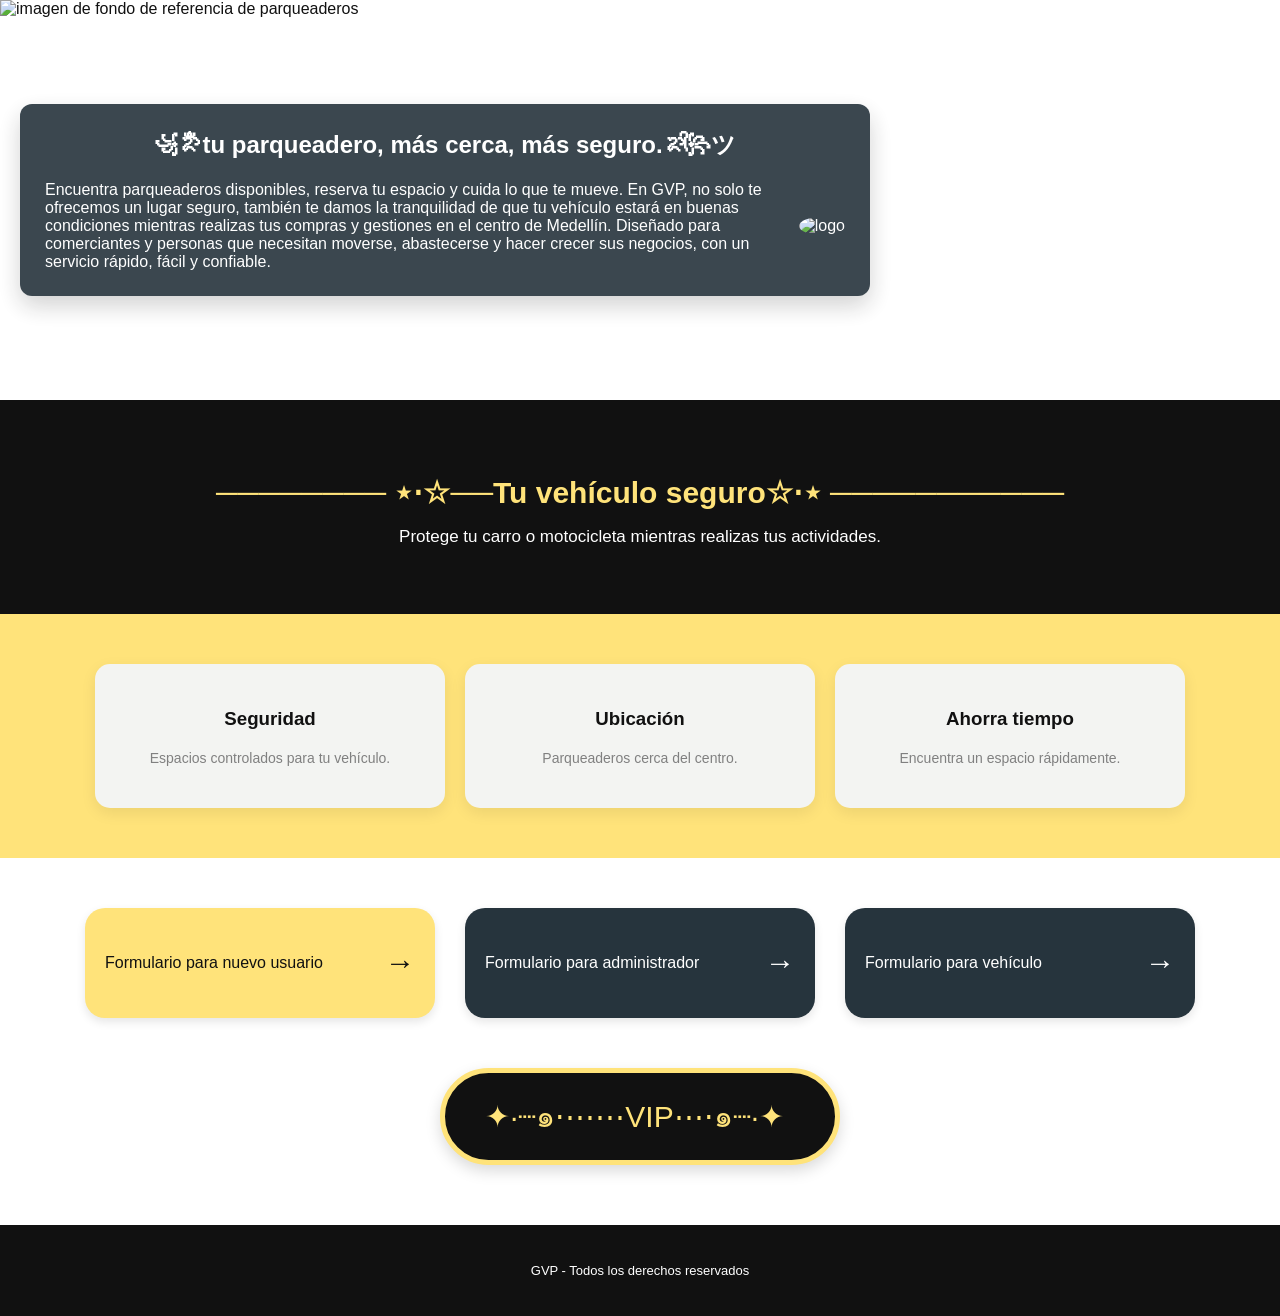
==== index.html @ 05fd7eeb "interaccion" ====
<!DOCTYPE html>
<html lang="es">
<head>
    <meta charset="UTF-8">
    <meta name="viewport" content="width=device-width, initial-scale=1.0">
    <title>GVP - Gestión de Parqueaderos</title>
    <link rel="stylesheet" href="styleindex.css">
</head>
<body>

    <div id="sec-inicio" class="seccion activa">
        <section class="start">
            <div class="img">
                <img src="https://www.wradio.com.co/resizer/v2/CNVLIH5MPJAM3N7CFHFYZTGUUI.jpg?auth=d95d120b35548dc34d3f611c74f3fc12e2ca1d27d1e5176e0ff1c8c18f0f0a02" alt="imagen de fondo de referencia de parqueaderos" height="300" width="600">
            </div>

            <div class="text">
                <h2>꧁ᬊᬁtu parqueadero, más cerca, más seguro.ᬊ᭄꧂ツ</h2>

                <div class="cuerpo-text">
                    <p class="descripcion">
                        Encuentra parqueaderos disponibles, reserva tu espacio y cuida lo que te mueve. En GVP, no solo te ofrecemos un lugar seguro, también te damos la tranquilidad de que tu vehículo estará en buenas condiciones mientras realizas tus compras y gestiones en el centro de Medellín. Diseñado para comerciantes y personas que necesitan moverse, abastecerse y hacer crecer sus negocios, con un servicio rápido, fácil y confiable.
                    </p>
         
                    <div class="logo"> 
                        <img src="https://i.ibb.co/3YFSfc15/Whats-App-Image-2026-10-19-at-2-24-34-PM.jpg" alt="logo" width="100" height="100">
                    </div> 
                </div>
            </div>
        </section>

        <div class="seguridad">
            <h2>──────── ⋆⋅☆──Tu vehículo seguro☆⋅⋆ ───────────</h2>
            <p>
                Protege tu carro o motocicleta mientras realizas tus actividades.
            </p>
        </div>

        <div class="beneficios">
            <div class="beneficio">
                <h3>Seguridad</h3>
                <p>Espacios controlados para tu vehículo.</p>
            </div>

            <div class="beneficio">
                <h3>Ubicación</h3>
                <p>Parqueaderos cerca del centro.</p>
            </div>

            <div class="beneficio">
                <h3>Ahorra tiempo</h3>
                <p>Encuentra un espacio rápidamente.</p>
            </div>
        </div>

        <div class="formularios">
            <button class="boton usuario" onclick="mostrar('sec-usuario')">
                Formulario para nuevo usuario
                <span class="flecha">→</span>
            </button>

            <button class="boton administrador" onclick="mostrar('sec-parqueadero')">
                Formulario para administrador
                <span class="flecha">→</span>
            </button>

            <button class="boton vehiculo" onclick="mostrar('sec-vehiculo')">
                Formulario para vehículo
                <span class="flecha">→</span>
            </button>
        </div>

        <div class="vip">
            <button class="boton-vip" onclick="mostrar('sec-vehiculo')">✦·┈๑⋅⋯⋯VIP⋯⋅๑┈·✦</button>
        </div>

        <footer>
            <p>GVP - Todos los derechos reservados</p>
        </footer>
    </div>

    <div id="sec-usuario" class="seccion">
        <header class="menu-navegacion">
            <input type="checkbox" id="menu-toggle-1" class="menu-toggle">
            <label for="menu-toggle-1" class="menu-icon">☰ Menú</label>
            
            <nav class="menu-links">
                <a onclick="mostrar('sec-inicio')">Inicio</a>
                <a onclick="mostrar('sec-usuario')">Registro Usuario</a>
                <a onclick="mostrar('sec-parqueadero')">Registro Parqueadero</a>
                <a onclick="mostrar('sec-vehiculo')">Registro Vehículo</a>
            </nav>
        </header>

        <div class="caja-formulario">
            <h1>Registro de Usuario</h1>
            <p>Ingresa la información del usuario</p>

            <form onsubmit="event.preventDefault();">
                <label for="nombre">Nombre Completo</label>
                <input type="text" id="nombre" placeholder="Ej: Neil Torres" required>

                <label for="nacimiento">Fecha de Nacimiento</label>
                <input type="date" id="nacimiento" required>

                <label for="cedula-user">Cédula de Ciudadanía</label>
                <input type="text" id="cedula-user" placeholder="Ej: 1.045.532.146" required>

                <label for="direccion">Dirección</label>
                <input type="text" id="direccion" placeholder="Ej: calle 37 #42-32" required>

                <label for="correo">Correo Electrónico</label>
                <input type="email" id="correo" placeholder="Ej: usuario@correo.com" required>

                <label for="ciudad">Ciudad</label>
                <input type="text" id="ciudad" placeholder="Ej: Medellín" required>

                <label for="telefono">Teléfono Principal</label>
                <input type="tel" id="telefono" placeholder="Ej: 324 327 1387" required>

                <label for="genero">Género</label>
                <select id="genero" required>
                    <option value="">Selecciona una opción</option>
                    <option>Masculino</option>
                    <option>Femenino</option>
                    <option>Otro</option>
                    <option>Prefiero no decirlo</option>
                </select>

                <label for="telefono-alterno">Teléfono Alterno</label>
                <input type="tel" id="telefono-alterno" placeholder="Ej: 300 000 0000">

                <label for="tipo">Tipo de Usuario</label>
                <select id="tipo" required>
                    <option value="">Selecciona una opción</option>
                    <option>Cliente</option>
                    <option>Dueño de Parqueadero</option>
                </select>

                <button type="submit" class="boton-guardar">Guardar Información</button>
            </form>

            <a onclick="mostrar('sec-inicio')" class="boton-salida">Regresar a la Página Principal</a>
        </div>
    </div>


    <!-- ==================== REGISTRO DE PARQUEADERO ==================== -->
    <div id="sec-parqueadero" class="seccion">
        <header class="menu-navegacion">
            <input type="checkbox" id="menu-toggle-2" class="menu-toggle">
            <label for="menu-toggle-2" class="menu-icon">☰ Menú</label>
            
            <nav class="menu-links">
                <a onclick="mostrar('sec-inicio')">Inicio</a>
                <a onclick="mostrar('sec-usuario')">Registro Usuario</a>
                <a onclick="mostrar('sec-parqueadero')">Registro Parqueadero</a>
                <a onclick="mostrar('sec-vehiculo')">Registro Vehículo</a>
            </nav>
        </header>

        <div class="caja-formulario">
            <h1>Registro de Parqueadero</h1>
            <p>Ingresa la información del propietario y del parqueadero</p>

            <form onsubmit="event.preventDefault();">
                <label for="propietario">Nombre del Propietario</label>
                <input type="text" id="propietario" placeholder="Ej: Juan Pérez García" required>

                <label for="cedula-prop">Cédula</label>
                <input type="text" id="cedula-prop" placeholder="Ej: 1.234.567.890" required>

                <label for="telefono-prop">Número de teléfono</label>
                <input type="tel" id="telefono-prop" placeholder="Ej: 300 123 4567" required>

                <label for="nombre-parqueadero">Nombre del Parqueadero</label>
                <input type="text" id="nombre-parqueadero" placeholder="Ej: Parqueadero Centro" required>

                <label for="direccion-parq">Dirección del parqueadero</label>
                <input type="text" id="direccion-parq" placeholder="Ej: Calle 50 # 45-20" required>

                <label for="tel-parq">Número de teléfono del parqueadero</label>
                <input type="text" id="tel-parq" placeholder="Ej: 001" required>

                <label for="nit">NIT del parqueadero</label>
                <input type="text" id="nit" placeholder="Ej: 900.123.456-7" required>

                <button type="submit" class="boton-guardar">Guardar información</button>
            </form>

            <a onclick="mostrar('sec-inicio')" class="boton-salida">Regresar a la Página Principal</a>
        </div>
    </div>


    <!-- ==================== REGISTRO DE VEHÍCULO ==================== -->
    <div id="sec-vehiculo" class="seccion">
        <header class="menu-navegacion">
            <input type="checkbox" id="menu-toggle-3" class="menu-toggle">
            <label for="menu-toggle-3" class="menu-icon">☰ Menú</label>
            
            <nav class="menu-links">
                <a onclick="mostrar('sec-inicio')">Inicio</a>
                <a onclick="mostrar('sec-usuario')">Registro Usuario</a>
                <a onclick="mostrar('sec-parqueadero')">Registro Parqueadero</a>
                <a onclick="mostrar('sec-vehiculo')">Registro Vehículo</a>
            </nav>
        </header>

        <div class="caja-formulario">
            <h1>Registro de Vehículo</h1>
            <p>Ingresa la información del vehículo</p>

            <form onsubmit="event.preventDefault();">
                <label for="marca">Marca del vehículo</label>
                <select id="marca" required>
                    <option value="">Selecciona una marca</option>
                    <option>Toyota</option>
                    <option>Chevrolet</option>
                    <option>Mazda</option>
                    <option>Renault</option>
                    <option>Kia</option>
                    <option>Nissan</option>
                    <option>Yamaha (Moto)</option>
                    <option>Honda (Moto)</option>
                    <option>Suzuki (Moto)</option>
                    <option>Otra</option>
                </select>

                <label for="modelo">Modelo / Línea</label>
                <select id="modelo" required>
                    <option value="">Selecciona un modelo</option>
                    <option>Automóvil / Sedán</option>
                    <option>Camioneta / SUV</option>
                    <option>Campero</option>
                    <option>Motocicleta (Scooter / Automática)</option>
                    <option>Motocicleta (Deportiva / Mecánica)</option>
                </select>

                <label for="anio">Año del vehículo</label>
                <select id="anio" required>
                    <option value="">Selecciona el año</option>
                    <option>2026</option>
                    <option>2025</option>
                    <option>2024</option>
                    <option>2023</option>
                    <option>2022</option>
                    <option>2021</option>
                    <option>2020 o anterior</option>
                </select>

                <label for="color">Color del Vehículo</label>
                <select id="color" required>
                    <option value="">Selecciona un color</option>
                    <option>Negro</option>
                    <option>Blanco</option>
                    <option>Gris / Plata</option>
                    <option>Rojo</option>
                    <option>Azul</option>
                    <option>Otro</option>
                </select>

                <label for="placa">Placa del vehículo</label>
                <input type="text" id="placa" placeholder="Ej: ABC 123" required>

                <button type="submit" class="boton-guardar">Guardar información</button>
            </form>

            <a onclick="mostrar('sec-inicio')" class="boton-salida">Regresar a la Página Principal</a>
        </div>
    </div>

    <!-- Script de control de navegación entre vistas -->
    <script>
        function mostrar(idSeccion) {
            var secciones = document.querySelectorAll('.seccion');
            secciones.forEach(function(sec) {
                sec.classList.remove('activa');
            });
            document.getElementById(idSeccion).classList.add('activa');
            window.scrollTo(0, 0);
        }
    </script>
</body>
</html>
---- styleindex.css ----
:root {
    --negro: #111111;
    --blanco: #FFFFFF;
    --amarillo: #FFE37A;
    --gris-azulado: #26343D;
}

body {
    margin: 0;
    background-color: var(--blanco);
    color: var(--negro);    
    font-family: "Poppins", sans-serif;
}

/* Control para ocultar/mostrar vistas conectadas */
.seccion {
    display: none;
}

.seccion.activa {
    display: block;
    animation: fadeIn 0.4s ease-in-out;
}

@keyframes fadeIn {
    from {
        opacity: 0;
        transform: translateY(8px);
    }
    to {
        opacity: 1;
        transform: translateY(0);
    }
}

/* ================= ESTILOS DE INDEX ================= */
.start {    
    position: relative;
    width: 100%;
    height: 400px;
    overflow: hidden;
}

.img {
    width: 100%;
    height: 400px;
    -webkit-mask-image: linear-gradient(to bottom, rgba(0,0,0,1) 10%, rgba(0,0,0,0) 100%);
    mask-image: linear-gradient(to bottom, rgba(0,0,0,1) 20%, rgba(0,0,0,0) 100%);
}

.img img {
    background-position: center;   
    width: 100%;                 
    height: 100vh;
    object-fit: cover;
    transition: transform 0.6s ease;
}

.start:hover .img img {
    transform: scale(1.03);
}

.text {    
    position: absolute;
    top: 50%;
    left: 20px;
    transform: translateY(-50%);
    z-index: 2;
    display: flex;
    flex-direction: column;
    color: #FFFFFF;
    background-color: var(--gris-azulado);
    opacity: 0.9;
    width: 850px;
    padding: 25px;
    box-sizing: border-box;
    border-radius: 12px;
    box-shadow: 0 10px 25px rgba(0, 0, 0, 0.2);
    transition: transform 0.3s ease, box-shadow 0.3s ease;
}

.text:hover {
    transform: translateY(-52%);
    box-shadow: 0 15px 30px rgba(0, 0, 0, 0.3);
}

.text > h2 {
    text-align: center;
    margin-top: 0;
    margin-bottom: 20px;
    font-size: 24px;
}

.cuerpo-text {
    display: flex;
    flex-direction: row;
    align-items: center;
    gap: 20px;
}

.descripcion {
    width: 100%;
    margin: 0;
}

.logo {
    margin: 0;
    flex-shrink: 0;
    transition: transform 0.3s ease;
}

.logo img {
    border-radius: 50%;
    transition: transform 0.4s ease;
}

.logo:hover img {
    transform: rotate(6deg) scale(1.08);
}

.seguridad {
    background-color: var(--negro);
    color: var(--blanco);
    padding: 50px 30px;
    text-align: center;
}

.seguridad h2 {
    font-family: "Montserrat", sans-serif;
    font-size: 30px;
    color: var(--amarillo);
    margin-bottom: 10px;
    transition: letter-spacing 0.3s ease;
}



.seguridad p {
    font-size: 17px;
}

.beneficios {
    display: flex;
    justify-content: center;
    gap: 20px;
    padding: 50px 30px;
    background-color: var(--amarillo);
}

.beneficio {
    width: 300px;
    padding: 25px;
    text-align: center;
    background-color: #F3F4F2;
    border-radius: 15px;
    box-shadow: 0 5px 15px rgba(0, 0, 0, 0.08);
    transition: transform 0.3s ease, box-shadow 0.3s ease;
}

.beneficio:hover {
    transform: translateY(-8px);
    box-shadow: 0 12px 20px rgba(0, 0, 0, 0.15);
}

.beneficio p {
    color: grey;
    font-size: 14px;
    line-height: 1.5;
}

.formularios {
    display: flex;
    justify-content: center;
    gap: 30px;
    padding: 50px 30px;
    flex-wrap: wrap;
}

.boton {
    width: 350px;
    min-height: 110px;
    border: none;
    border-radius: 20px;
    padding: 20px;
    display: flex;
    align-items: center;
    gap: 20px;
    font-family: "Poppins", sans-serif;
    font-size: 16px;
    text-align: left;
    cursor: pointer;
    transition: all 0.3s cubic-bezier(0.25, 0.8, 0.25, 1);
    box-shadow: 0 4px 10px rgba(0, 0, 0, 0.1);
}

.usuario {
    background-color: var(--amarillo);
    color: var(--negro);
}

.administrador {
    background-color: var(--gris-azulado);
    color: var(--blanco);
}

.vehiculo {
    background-color: var(--gris-azulado);
    color: var(--blanco);
}

.flecha {
    margin-left: auto;
    font-size: 30px;
    transition: transform 0.3s ease;
}

.boton:hover {
    transform: translateY(-5px);
    box-shadow: 0 8px 20px rgba(0, 0, 0, 0.2);
}

.boton:hover .flecha {
    transform: translateX(8px);
}

.boton:active {
    transform: translateY(-2px);
}

.vip {
    display: flex;
    justify-content: center;
    padding: 0 30px 60px;
}

.boton-vip {
    width: 400px;
    padding: 20px 40px;
    border-radius: 50px;
    border: 5px solid var(--amarillo);
    background-color: var(--negro);
    color: var(--amarillo);
    display: flex;
    justify-content: space-between;
    align-items: center;
    font-family: "Montserrat", sans-serif;
    font-size: 30px;
    cursor: pointer;
    transition: all 0.3s ease;
    box-shadow: 0 6px 15px rgba(0, 0, 0, 0.15);
}

.boton-vip:hover {
    background-color: var(--amarillo);
    color: var(--negro);
    transform: scale(1.04);
    box-shadow: 0 0 20px rgba(255, 227, 122, 0.6);
}

.boton-vip:active {
    transform: scale(0.98);
}

footer {
    text-align: center;
    padding: 25px;
    background-color: var(--negro);
    color: var(--blanco);
    font-size: 13px;
}

/* ================= MENÚ NAVEGACIÓN DE FORMULARIOS ================= */
.menu-navegacion {
    background-color: var(--negro);
    color: var(--blanco);
    padding: 15px 20px;
    position: relative;
}

.menu-toggle {
    display: none;
}

.menu-icon {
    cursor: pointer;
    font-size: 18px;
    font-weight: bold;
    color: var(--amarillo);
    transition: color 0.3s ease;
}

.menu-icon:hover {
    color: #ffffff;
}

.menu-links {
    display: none;
    flex-direction: column;
    gap: 10px;
    margin-top: 10px;
}

.menu-toggle:checked ~ .menu-links {
    display: flex;
    animation: fadeIn 0.3s ease;
}

.menu-links a {
    color: var(--blanco);
    text-decoration: none;
    font-size: 16px;
    cursor: pointer;
    transition: color 0.2s ease, transform 0.2s ease;
}

.menu-links a:hover {
    color: var(--amarillo);
    transform: translateX(5px);
}

/* ================= ESTILOS GENERALES DE FORMULARIOS ================= */
.caja-formulario {
    max-width: 500px;
    margin: 30px auto;
    padding: 30px;
    background-color: #f9f9f9;
    border-radius: 15px;
    box-shadow: 0 4px 10px rgba(0,0,0,0.1);
    transition: box-shadow 0.3s ease, transform 0.3s ease;
}

.caja-formulario:hover {
    box-shadow: 0 8px 25px rgba(0, 0, 0, 0.12);
}

.caja-formulario h1 {
    margin-top: 0;
    color: var(--gris-azulado);
}

.caja-formulario label {
    display: block;
    margin-top: 15px;
    font-weight: bold;
    margin-bottom: 5px;
}

.caja-formulario input, 
.caja-formulario select {
    width: 100%;
    padding: 10px;
    border: 1px solid #ccc;
    border-radius: 8px;
    box-sizing: border-box;
    transition: border-color 0.3s ease, box-shadow 0.3s ease, transform 0.2s ease;
}

.caja-formulario input:focus, 
.caja-formulario select:focus {
    outline: none;
    border-color: var(--gris-azulado);
    box-shadow: 0 0 8px rgba(38, 52, 61, 0.25);
    transform: translateY(-1px);
}

.boton-guardar {
    width: 100%;
    background-color: var(--amarillo);
    color: var(--negro);
    border: none;
    padding: 12px;
    border-radius: 8px;
    font-weight: bold;
    margin-top: 20px;
    cursor: pointer;
    font-size: 16px;
    transition: all 0.3s ease;
    box-shadow: 0 2px 6px rgba(0,0,0,0.1);
}

.boton-guardar:hover {
    background-color: #ebd068;
    transform: translateY(-2px);
    box-shadow: 0 4px 12px rgba(0,0,0,0.15);
}


.boton-salida {
    display: block;
    text-align: center;
    margin-top: 15px;
    color: var(--gris-azulado);
    text-decoration: none;
    font-weight: bold;
    cursor: pointer;
    transition: color 0.2s ease, transform 0.2s ease;
}

.boton-salida:hover {
    text-decoration: underline;
    color: var(--negro);
    transform: translateY(-1px);
}
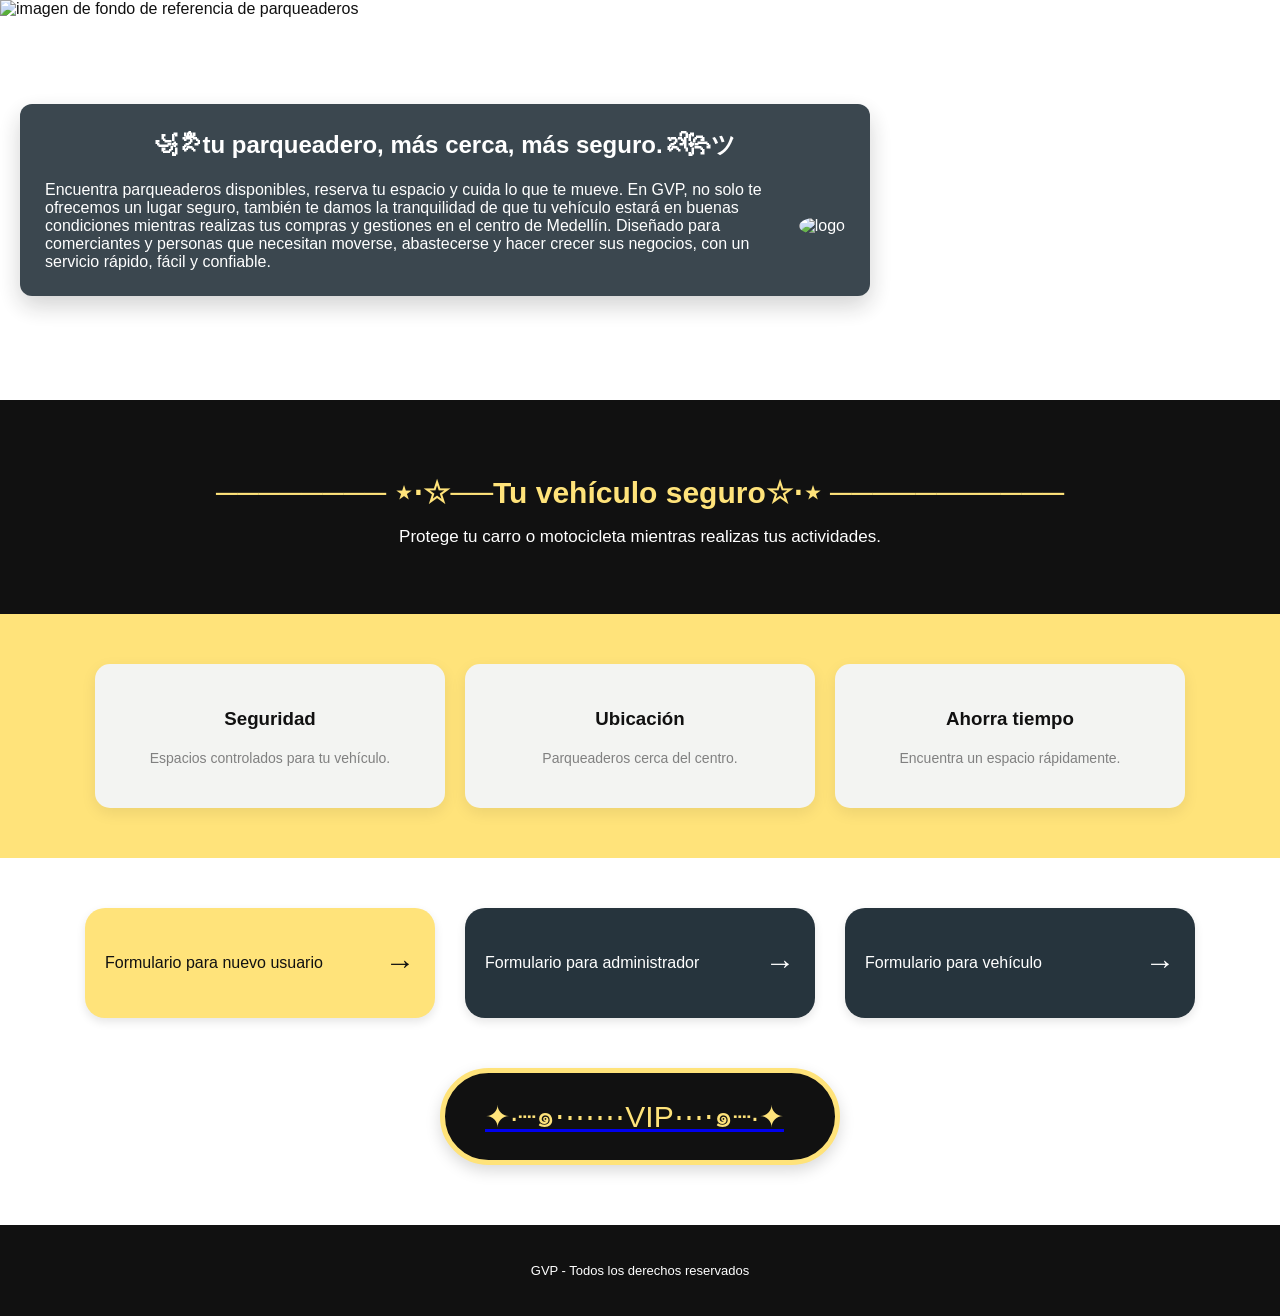
==== commit e7d7c4e2: "cambios de css y media queries" ====
--- a/index.html
+++ b/index.html
@@ -71,8 +71,10 @@
         </div>
 
         <div class="vip">
-            <button class="boton-vip" onclick="mostrar('sec-vehiculo')">✦·┈๑⋅⋯⋯VIP⋯⋅๑┈·✦</button>
-        </div>
+            <a href="planes.html">
+              <button class="boton-vip">✦·┈๑⋅⋯⋯VIP⋯⋅๑┈·✦</button>
+            </a>
+       </div>
 
         <footer>
             <p>GVP - Todos los derechos reservados</p>
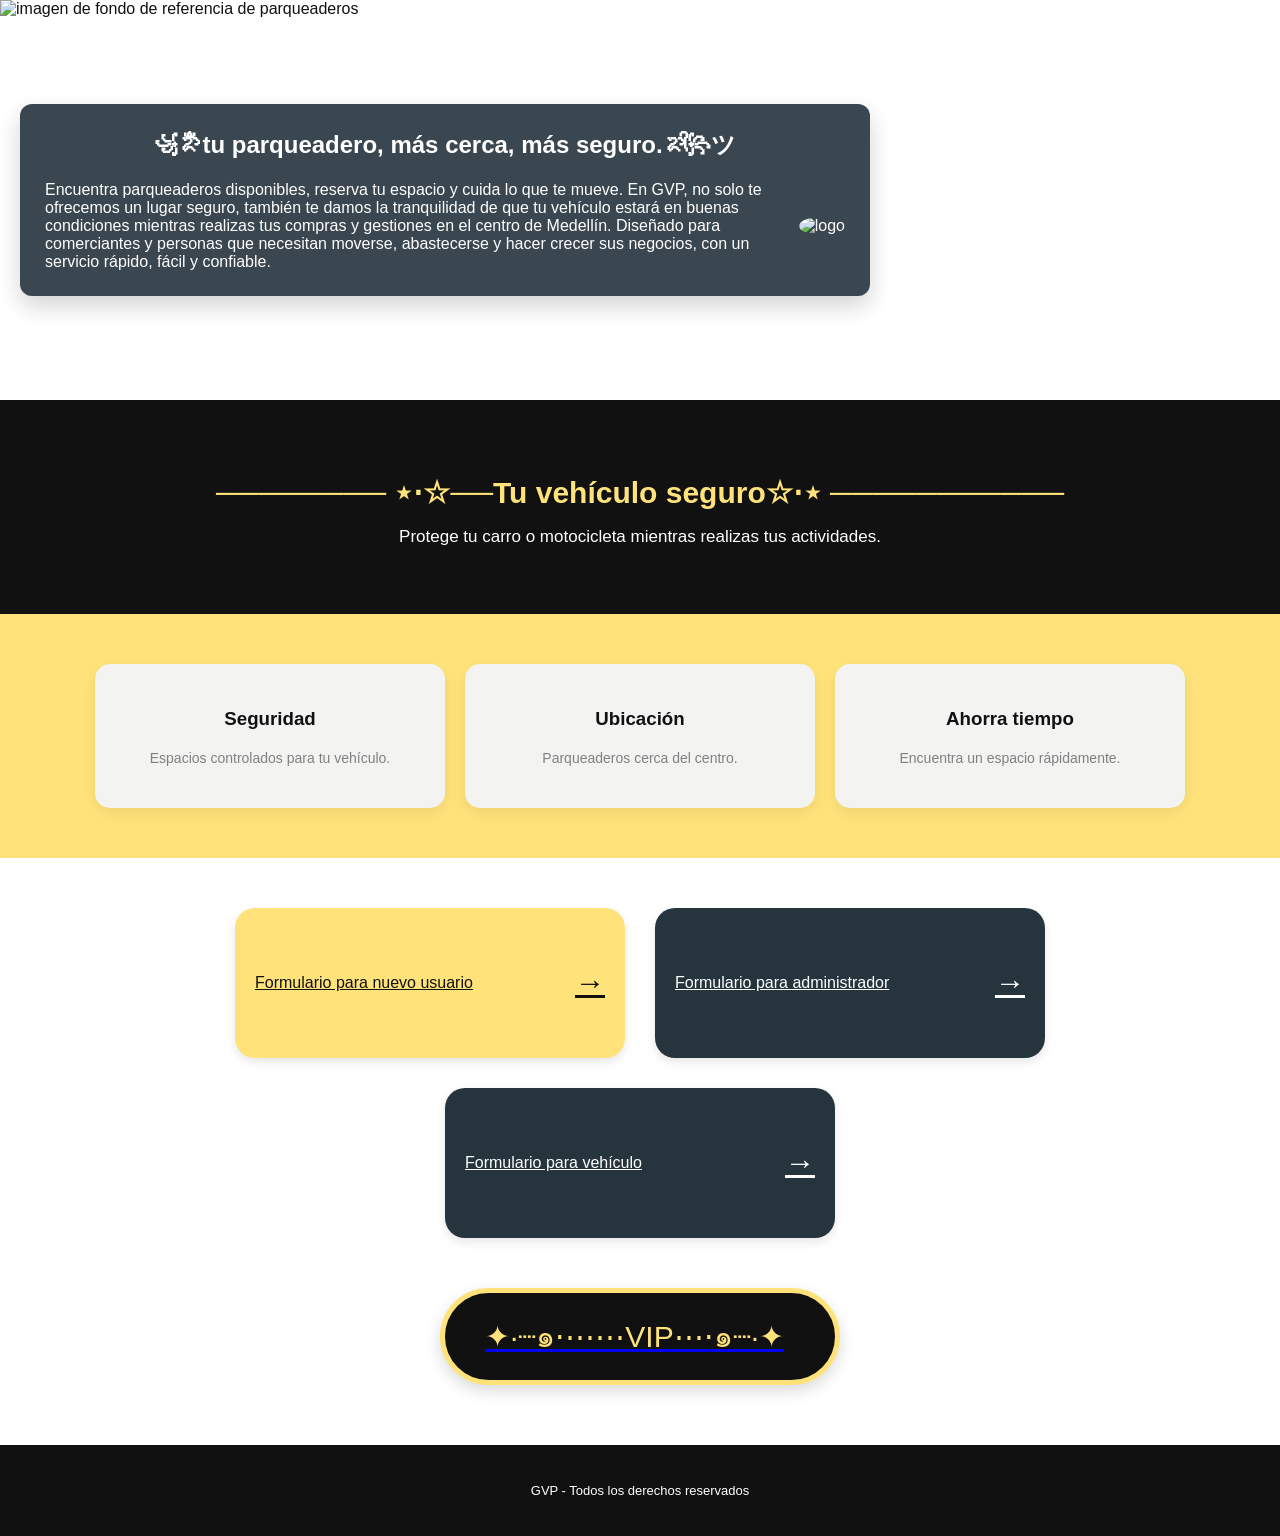
==== commit bc561464: "arreglar links de vip y forms" ====
--- a/index.html
+++ b/index.html
@@ -21,7 +21,7 @@
                     <p class="descripcion">
                         Encuentra parqueaderos disponibles, reserva tu espacio y cuida lo que te mueve. En GVP, no solo te ofrecemos un lugar seguro, también te damos la tranquilidad de que tu vehículo estará en buenas condiciones mientras realizas tus compras y gestiones en el centro de Medellín. Diseñado para comerciantes y personas que necesitan moverse, abastecerse y hacer crecer sus negocios, con un servicio rápido, fácil y confiable.
                     </p>
-         
+          
                     <div class="logo"> 
                         <img src="https://i.ibb.co/3YFSfc15/Whats-App-Image-2026-10-19-at-2-24-34-PM.jpg" alt="logo" width="100" height="100">
                     </div> 
@@ -54,20 +54,20 @@
         </div>
 
         <div class="formularios">
-            <button class="boton usuario" onclick="mostrar('sec-usuario')">
+            <a href="registroUsuario.html" class="boton usuario">
                 Formulario para nuevo usuario
                 <span class="flecha">→</span>
-            </button>
+            </a>
 
-            <button class="boton administrador" onclick="mostrar('sec-parqueadero')">
+            <a href="parqueadero.html" class="boton administrador">
                 Formulario para administrador
                 <span class="flecha">→</span>
-            </button>
+            </a>
 
-            <button class="boton vehiculo" onclick="mostrar('sec-vehiculo')">
+            <a href="registroVehiculo.html" class="boton vehiculo">
                 Formulario para vehículo
                 <span class="flecha">→</span>
-            </button>
+            </a>
         </div>
 
         <div class="vip">
@@ -81,207 +81,5 @@
         </footer>
     </div>
 
-    <div id="sec-usuario" class="seccion">
-        <header class="menu-navegacion">
-            <input type="checkbox" id="menu-toggle-1" class="menu-toggle">
-            <label for="menu-toggle-1" class="menu-icon">☰ Menú</label>
-            
-            <nav class="menu-links">
-                <a onclick="mostrar('sec-inicio')">Inicio</a>
-                <a onclick="mostrar('sec-usuario')">Registro Usuario</a>
-                <a onclick="mostrar('sec-parqueadero')">Registro Parqueadero</a>
-                <a onclick="mostrar('sec-vehiculo')">Registro Vehículo</a>
-            </nav>
-        </header>
-
-        <div class="caja-formulario">
-            <h1>Registro de Usuario</h1>
-            <p>Ingresa la información del usuario</p>
-
-            <form onsubmit="event.preventDefault();">
-                <label for="nombre">Nombre Completo</label>
-                <input type="text" id="nombre" placeholder="Ej: Neil Torres" required>
-
-                <label for="nacimiento">Fecha de Nacimiento</label>
-                <input type="date" id="nacimiento" required>
-
-                <label for="cedula-user">Cédula de Ciudadanía</label>
-                <input type="text" id="cedula-user" placeholder="Ej: 1.045.532.146" required>
-
-                <label for="direccion">Dirección</label>
-                <input type="text" id="direccion" placeholder="Ej: calle 37 #42-32" required>
-
-                <label for="correo">Correo Electrónico</label>
-                <input type="email" id="correo" placeholder="Ej: usuario@correo.com" required>
-
-                <label for="ciudad">Ciudad</label>
-                <input type="text" id="ciudad" placeholder="Ej: Medellín" required>
-
-                <label for="telefono">Teléfono Principal</label>
-                <input type="tel" id="telefono" placeholder="Ej: 324 327 1387" required>
-
-                <label for="genero">Género</label>
-                <select id="genero" required>
-                    <option value="">Selecciona una opción</option>
-                    <option>Masculino</option>
-                    <option>Femenino</option>
-                    <option>Otro</option>
-                    <option>Prefiero no decirlo</option>
-                </select>
-
-                <label for="telefono-alterno">Teléfono Alterno</label>
-                <input type="tel" id="telefono-alterno" placeholder="Ej: 300 000 0000">
-
-                <label for="tipo">Tipo de Usuario</label>
-                <select id="tipo" required>
-                    <option value="">Selecciona una opción</option>
-                    <option>Cliente</option>
-                    <option>Dueño de Parqueadero</option>
-                </select>
-
-                <button type="submit" class="boton-guardar">Guardar Información</button>
-            </form>
-
-            <a onclick="mostrar('sec-inicio')" class="boton-salida">Regresar a la Página Principal</a>
-        </div>
-    </div>
-
-
-    <!-- ==================== REGISTRO DE PARQUEADERO ==================== -->
-    <div id="sec-parqueadero" class="seccion">
-        <header class="menu-navegacion">
-            <input type="checkbox" id="menu-toggle-2" class="menu-toggle">
-            <label for="menu-toggle-2" class="menu-icon">☰ Menú</label>
-            
-            <nav class="menu-links">
-                <a onclick="mostrar('sec-inicio')">Inicio</a>
-                <a onclick="mostrar('sec-usuario')">Registro Usuario</a>
-                <a onclick="mostrar('sec-parqueadero')">Registro Parqueadero</a>
-                <a onclick="mostrar('sec-vehiculo')">Registro Vehículo</a>
-            </nav>
-        </header>
-
-        <div class="caja-formulario">
-            <h1>Registro de Parqueadero</h1>
-            <p>Ingresa la información del propietario y del parqueadero</p>
-
-            <form onsubmit="event.preventDefault();">
-                <label for="propietario">Nombre del Propietario</label>
-                <input type="text" id="propietario" placeholder="Ej: Juan Pérez García" required>
-
-                <label for="cedula-prop">Cédula</label>
-                <input type="text" id="cedula-prop" placeholder="Ej: 1.234.567.890" required>
-
-                <label for="telefono-prop">Número de teléfono</label>
-                <input type="tel" id="telefono-prop" placeholder="Ej: 300 123 4567" required>
-
-                <label for="nombre-parqueadero">Nombre del Parqueadero</label>
-                <input type="text" id="nombre-parqueadero" placeholder="Ej: Parqueadero Centro" required>
-
-                <label for="direccion-parq">Dirección del parqueadero</label>
-                <input type="text" id="direccion-parq" placeholder="Ej: Calle 50 # 45-20" required>
-
-                <label for="tel-parq">Número de teléfono del parqueadero</label>
-                <input type="text" id="tel-parq" placeholder="Ej: 001" required>
-
-                <label for="nit">NIT del parqueadero</label>
-                <input type="text" id="nit" placeholder="Ej: 900.123.456-7" required>
-
-                <button type="submit" class="boton-guardar">Guardar información</button>
-            </form>
-
-            <a onclick="mostrar('sec-inicio')" class="boton-salida">Regresar a la Página Principal</a>
-        </div>
-    </div>
-
-
-    <!-- ==================== REGISTRO DE VEHÍCULO ==================== -->
-    <div id="sec-vehiculo" class="seccion">
-        <header class="menu-navegacion">
-            <input type="checkbox" id="menu-toggle-3" class="menu-toggle">
-            <label for="menu-toggle-3" class="menu-icon">☰ Menú</label>
-            
-            <nav class="menu-links">
-                <a onclick="mostrar('sec-inicio')">Inicio</a>
-                <a onclick="mostrar('sec-usuario')">Registro Usuario</a>
-                <a onclick="mostrar('sec-parqueadero')">Registro Parqueadero</a>
-                <a onclick="mostrar('sec-vehiculo')">Registro Vehículo</a>
-            </nav>
-        </header>
-
-        <div class="caja-formulario">
-            <h1>Registro de Vehículo</h1>
-            <p>Ingresa la información del vehículo</p>
-
-            <form onsubmit="event.preventDefault();">
-                <label for="marca">Marca del vehículo</label>
-                <select id="marca" required>
-                    <option value="">Selecciona una marca</option>
-                    <option>Toyota</option>
-                    <option>Chevrolet</option>
-                    <option>Mazda</option>
-                    <option>Renault</option>
-                    <option>Kia</option>
-                    <option>Nissan</option>
-                    <option>Yamaha (Moto)</option>
-                    <option>Honda (Moto)</option>
-                    <option>Suzuki (Moto)</option>
-                    <option>Otra</option>
-                </select>
-
-                <label for="modelo">Modelo / Línea</label>
-                <select id="modelo" required>
-                    <option value="">Selecciona un modelo</option>
-                    <option>Automóvil / Sedán</option>
-                    <option>Camioneta / SUV</option>
-                    <option>Campero</option>
-                    <option>Motocicleta (Scooter / Automática)</option>
-                    <option>Motocicleta (Deportiva / Mecánica)</option>
-                </select>
-
-                <label for="anio">Año del vehículo</label>
-                <select id="anio" required>
-                    <option value="">Selecciona el año</option>
-                    <option>2026</option>
-                    <option>2025</option>
-                    <option>2024</option>
-                    <option>2023</option>
-                    <option>2022</option>
-                    <option>2021</option>
-                    <option>2020 o anterior</option>
-                </select>
-
-                <label for="color">Color del Vehículo</label>
-                <select id="color" required>
-                    <option value="">Selecciona un color</option>
-                    <option>Negro</option>
-                    <option>Blanco</option>
-                    <option>Gris / Plata</option>
-                    <option>Rojo</option>
-                    <option>Azul</option>
-                    <option>Otro</option>
-                </select>
-
-                <label for="placa">Placa del vehículo</label>
-                <input type="text" id="placa" placeholder="Ej: ABC 123" required>
-
-                <button type="submit" class="boton-guardar">Guardar información</button>
-            </form>
-
-            <a onclick="mostrar('sec-inicio')" class="boton-salida">Regresar a la Página Principal</a>
-        </div>
-    </div>
-
-    <!-- Script de control de navegación entre vistas -->
-    <script>
-        function mostrar(idSeccion) {
-            var secciones = document.querySelectorAll('.seccion');
-            secciones.forEach(function(sec) {
-                sec.classList.remove('activa');
-            });
-            document.getElementById(idSeccion).classList.add('activa');
-            window.scrollTo(0, 0);
-        }
-    </script>
 </body>
 </html>
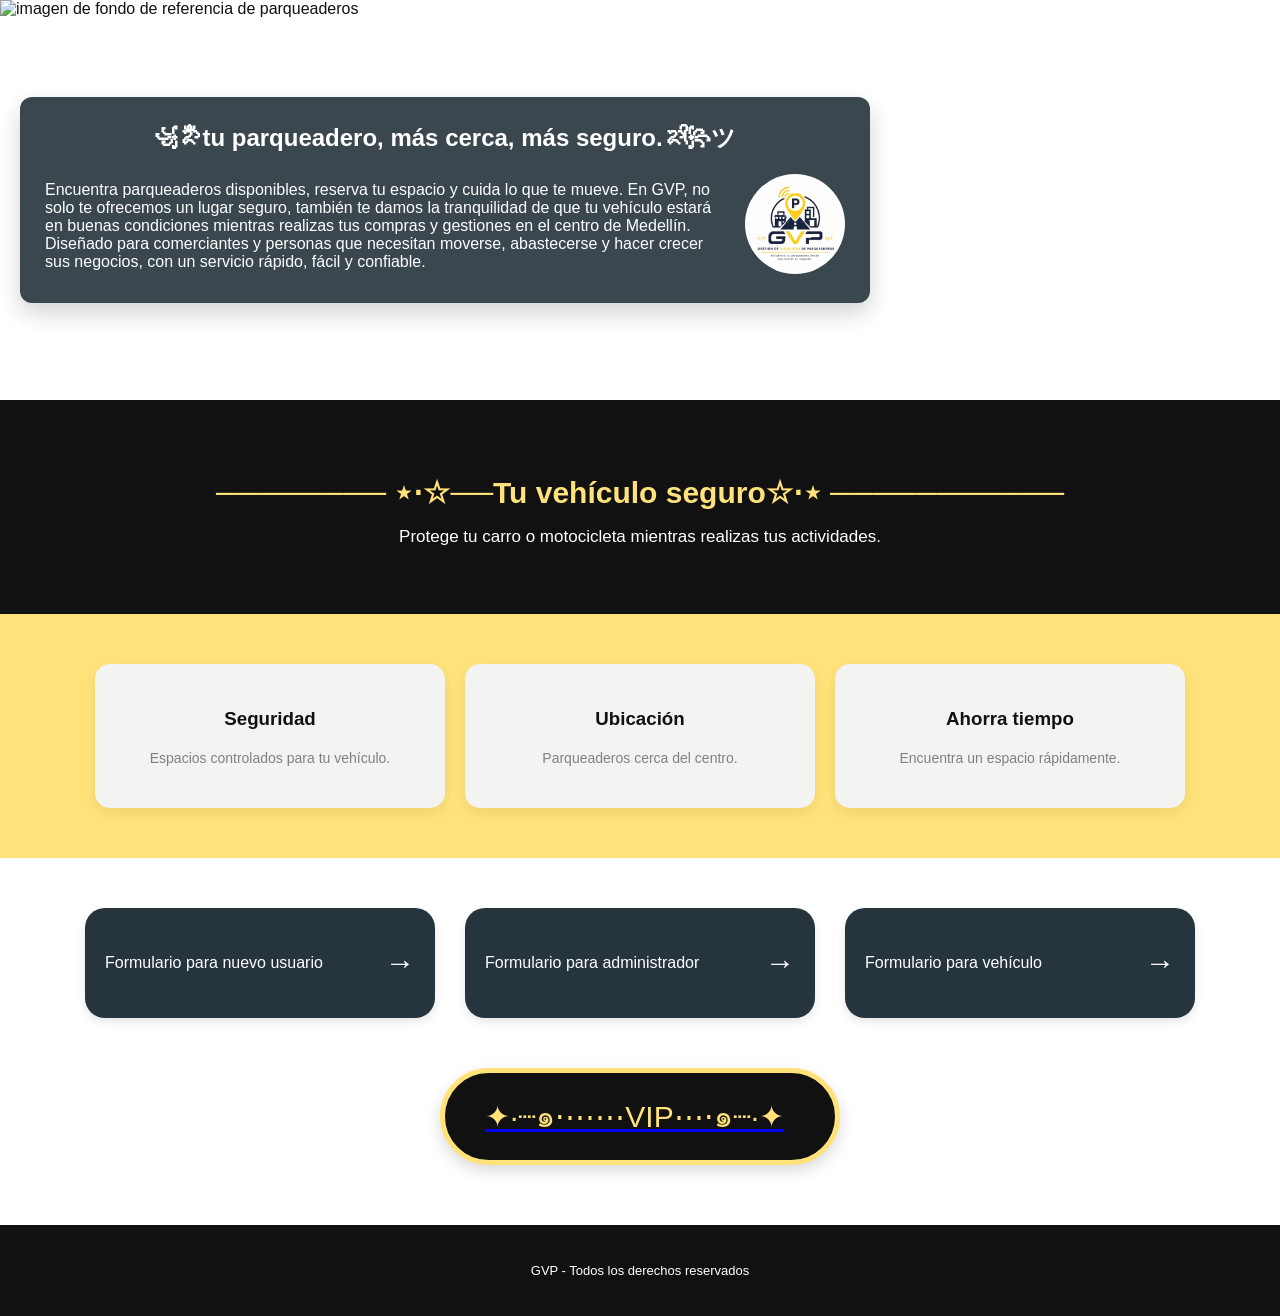
==== commit b5faf6a8: "Cambios finales" ====
--- a/index.html
+++ b/index.html
@@ -21,9 +21,9 @@
                     <p class="descripcion">
                         Encuentra parqueaderos disponibles, reserva tu espacio y cuida lo que te mueve. En GVP, no solo te ofrecemos un lugar seguro, también te damos la tranquilidad de que tu vehículo estará en buenas condiciones mientras realizas tus compras y gestiones en el centro de Medellín. Diseñado para comerciantes y personas que necesitan moverse, abastecerse y hacer crecer sus negocios, con un servicio rápido, fácil y confiable.
                     </p>
-          
+         
                     <div class="logo"> 
-                        <img src="https://i.ibb.co/3YFSfc15/Whats-App-Image-2026-10-19-at-2-24-34-PM.jpg" alt="logo" width="100" height="100">
+                        <img src="logos/logo.jpg" alt="logo" width="100" height="100">
                     </div> 
                 </div>
             </div>
@@ -54,20 +54,20 @@
         </div>
 
         <div class="formularios">
-            <a href="registroUsuario.html" class="boton usuario">
+            <button class="boton usuario" onclick="mostrar('sec-usuario')">
                 Formulario para nuevo usuario
                 <span class="flecha">→</span>
-            </a>
-
-            <a href="parqueadero.html" class="boton administrador">
+            </button>
+
+            <button class="boton administrador" onclick="mostrar('sec-parqueadero')">
                 Formulario para administrador
                 <span class="flecha">→</span>
-            </a>
-
-            <a href="registroVehiculo.html" class="boton vehiculo">
+            </button>
+
+            <button class="boton vehiculo" onclick="mostrar('sec-vehiculo')">
                 Formulario para vehículo
                 <span class="flecha">→</span>
-            </a>
+            </button>
         </div>
 
         <div class="vip">
@@ -81,5 +81,207 @@
         </footer>
     </div>
 
+    <div id="sec-usuario" class="seccion">
+        <header class="menu-navegacion">
+            <input type="checkbox" id="menu-toggle-1" class="menu-toggle">
+            <label for="menu-toggle-1" class="menu-icon">☰ Menú</label>
+            
+            <nav class="menu-links">
+                <a onclick="mostrar('sec-inicio')">Inicio</a>
+                <a onclick="mostrar('sec-usuario')">Registro Usuario</a>
+                <a onclick="mostrar('sec-parqueadero')">Registro Parqueadero</a>
+                <a onclick="mostrar('sec-vehiculo')">Registro Vehículo</a>
+            </nav>
+        </header>
+
+        <div class="caja-formulario">
+            <h1>Registro de Usuario</h1>
+            <p>Ingresa la información del usuario</p>
+
+            <form onsubmit="event.preventDefault();">
+                <label for="nombre">Nombre Completo</label>
+                <input type="text" id="nombre" placeholder="Ej: Neil Torres" required>
+
+                <label for="nacimiento">Fecha de Nacimiento</label>
+                <input type="date" id="nacimiento" required>
+
+                <label for="cedula-user">Cédula de Ciudadanía</label>
+                <input type="text" id="cedula-user" placeholder="Ej: 1.045.532.146" required>
+
+                <label for="direccion">Dirección</label>
+                <input type="text" id="direccion" placeholder="Ej: calle 37 #42-32" required>
+
+                <label for="correo">Correo Electrónico</label>
+                <input type="email" id="correo" placeholder="Ej: usuario@correo.com" required>
+
+                <label for="ciudad">Ciudad</label>
+                <input type="text" id="ciudad" placeholder="Ej: Medellín" required>
+
+                <label for="telefono">Teléfono Principal</label>
+                <input type="tel" id="telefono" placeholder="Ej: 324 327 1387" required>
+
+                <label for="genero">Género</label>
+                <select id="genero" required>
+                    <option value="">Selecciona una opción</option>
+                    <option>Masculino</option>
+                    <option>Femenino</option>
+                    <option>Otro</option>
+                    <option>Prefiero no decirlo</option>
+                </select>
+
+                <label for="telefono-alterno">Teléfono Alterno</label>
+                <input type="tel" id="telefono-alterno" placeholder="Ej: 300 000 0000">
+
+                <label for="tipo">Tipo de Usuario</label>
+                <select id="tipo" required>
+                    <option value="">Selecciona una opción</option>
+                    <option>Cliente</option>
+                    <option>Dueño de Parqueadero</option>
+                </select>
+
+                <button type="submit" class="boton-guardar">Guardar Información</button>
+            </form>
+
+            <a onclick="mostrar('sec-inicio')" class="boton-salida">Regresar a la Página Principal</a>
+        </div>
+    </div>
+
+
+    <!-- ==================== REGISTRO DE PARQUEADERO ==================== -->
+    <div id="sec-parqueadero" class="seccion">
+        <header class="menu-navegacion">
+            <input type="checkbox" id="menu-toggle-2" class="menu-toggle">
+            <label for="menu-toggle-2" class="menu-icon">☰ Menú</label>
+            
+            <nav class="menu-links">
+                <a onclick="mostrar('sec-inicio')">Inicio</a>
+                <a onclick="mostrar('sec-usuario')">Registro Usuario</a>
+                <a onclick="mostrar('sec-parqueadero')">Registro Parqueadero</a>
+                <a onclick="mostrar('sec-vehiculo')">Registro Vehículo</a>
+            </nav>
+        </header>
+
+        <div class="caja-formulario">
+            <h1>Registro de Parqueadero</h1>
+            <p>Ingresa la información del propietario y del parqueadero</p>
+
+            <form onsubmit="event.preventDefault();">
+                <label for="propietario">Nombre del Propietario</label>
+                <input type="text" id="propietario" placeholder="Ej: Juan Pérez García" required>
+
+                <label for="cedula-prop">Cédula</label>
+                <input type="text" id="cedula-prop" placeholder="Ej: 1.234.567.890" required>
+
+                <label for="telefono-prop">Número de teléfono</label>
+                <input type="tel" id="telefono-prop" placeholder="Ej: 300 123 4567" required>
+
+                <label for="nombre-parqueadero">Nombre del Parqueadero</label>
+                <input type="text" id="nombre-parqueadero" placeholder="Ej: Parqueadero Centro" required>
+
+                <label for="direccion-parq">Dirección del parqueadero</label>
+                <input type="text" id="direccion-parq" placeholder="Ej: Calle 50 # 45-20" required>
+
+                <label for="tel-parq">Número de teléfono del parqueadero</label>
+                <input type="text" id="tel-parq" placeholder="Ej: 001" required>
+
+                <label for="nit">NIT del parqueadero</label>
+                <input type="text" id="nit" placeholder="Ej: 900.123.456-7" required>
+
+                <button type="submit" class="boton-guardar">Guardar información</button>
+            </form>
+
+            <a onclick="mostrar('sec-inicio')" class="boton-salida">Regresar a la Página Principal</a>
+        </div>
+    </div>
+
+
+    <!-- ==================== REGISTRO DE VEHÍCULO ==================== -->
+    <div id="sec-vehiculo" class="seccion">
+        <header class="menu-navegacion">
+            <input type="checkbox" id="menu-toggle-3" class="menu-toggle">
+            <label for="menu-toggle-3" class="menu-icon">☰ Menú</label>
+            
+            <nav class="menu-links">
+                <a onclick="mostrar('sec-inicio')">Inicio</a>
+                <a onclick="mostrar('sec-usuario')">Registro Usuario</a>
+                <a onclick="mostrar('sec-parqueadero')">Registro Parqueadero</a>
+                <a onclick="mostrar('sec-vehiculo')">Registro Vehículo</a>
+            </nav>
+        </header>
+
+        <div class="caja-formulario">
+            <h1>Registro de Vehículo</h1>
+            <p>Ingresa la información del vehículo</p>
+
+            <form onsubmit="event.preventDefault();">
+                <label for="marca">Marca del vehículo</label>
+                <select id="marca" required>
+                    <option value="">Selecciona una marca</option>
+                    <option>Toyota</option>
+                    <option>Chevrolet</option>
+                    <option>Mazda</option>
+                    <option>Renault</option>
+                    <option>Kia</option>
+                    <option>Nissan</option>
+                    <option>Yamaha (Moto)</option>
+                    <option>Honda (Moto)</option>
+                    <option>Suzuki (Moto)</option>
+                    <option>Otra</option>
+                </select>
+
+                <label for="modelo">Modelo / Línea</label>
+                <select id="modelo" required>
+                    <option value="">Selecciona un modelo</option>
+                    <option>Automóvil / Sedán</option>
+                    <option>Camioneta / SUV</option>
+                    <option>Campero</option>
+                    <option>Motocicleta (Scooter / Automática)</option>
+                    <option>Motocicleta (Deportiva / Mecánica)</option>
+                </select>
+
+                <label for="anio">Año del vehículo</label>
+                <select id="anio" required>
+                    <option value="">Selecciona el año</option>
+                    <option>2026</option>
+                    <option>2025</option>
+                    <option>2024</option>
+                    <option>2023</option>
+                    <option>2022</option>
+                    <option>2021</option>
+                    <option>2020 o anterior</option>
+                </select>
+
+                <label for="color">Color del Vehículo</label>
+                <select id="color" required>
+                    <option value="">Selecciona un color</option>
+                    <option>Negro</option>
+                    <option>Blanco</option>
+                    <option>Gris / Plata</option>
+                    <option>Rojo</option>
+                    <option>Azul</option>
+                    <option>Otro</option>
+                </select>
+
+                <label for="placa">Placa del vehículo</label>
+                <input type="text" id="placa" placeholder="Ej: ABC 123" required>
+
+                <button type="submit" class="boton-guardar">Guardar información</button>
+            </form>
+
+            <a onclick="mostrar('sec-inicio')" class="boton-salida">Regresar a la Página Principal</a>
+        </div>
+    </div>
+
+    <!-- Script de control de navegación entre vistas -->
+    <script>
+        function mostrar(idSeccion) {
+            var secciones = document.querySelectorAll('.seccion');
+            secciones.forEach(function(sec) {
+                sec.classList.remove('activa');
+            });
+            document.getElementById(idSeccion).classList.add('activa');
+            window.scrollTo(0, 0);
+        }
+    </script>
 </body>
 </html>
--- a/styleindex.css
+++ b/styleindex.css
@@ -79,6 +79,15 @@
     transition: transform 0.3s ease, box-shadow 0.3s ease;
 }
 
+@media (max-width: 768px) {
+    .text {
+        left: 10px;
+        right: 10px;       /* Margen a la derecha en móviles */
+        width: auto;       /* Se adapta al espacio entre los márgenes */
+        padding: 15px;     /* Padding más cómodo para celular */
+    }
+}
+
 .text:hover {
     transform: translateY(-52%);
     box-shadow: 0 15px 30px rgba(0, 0, 0, 0.3);
@@ -194,8 +203,8 @@
 }
 
 .usuario {
-    background-color: var(--amarillo);
-    color: var(--negro);
+    background-color: var(--gris-azulado);
+    color: var(--blanco);
 }
 
 .administrador {
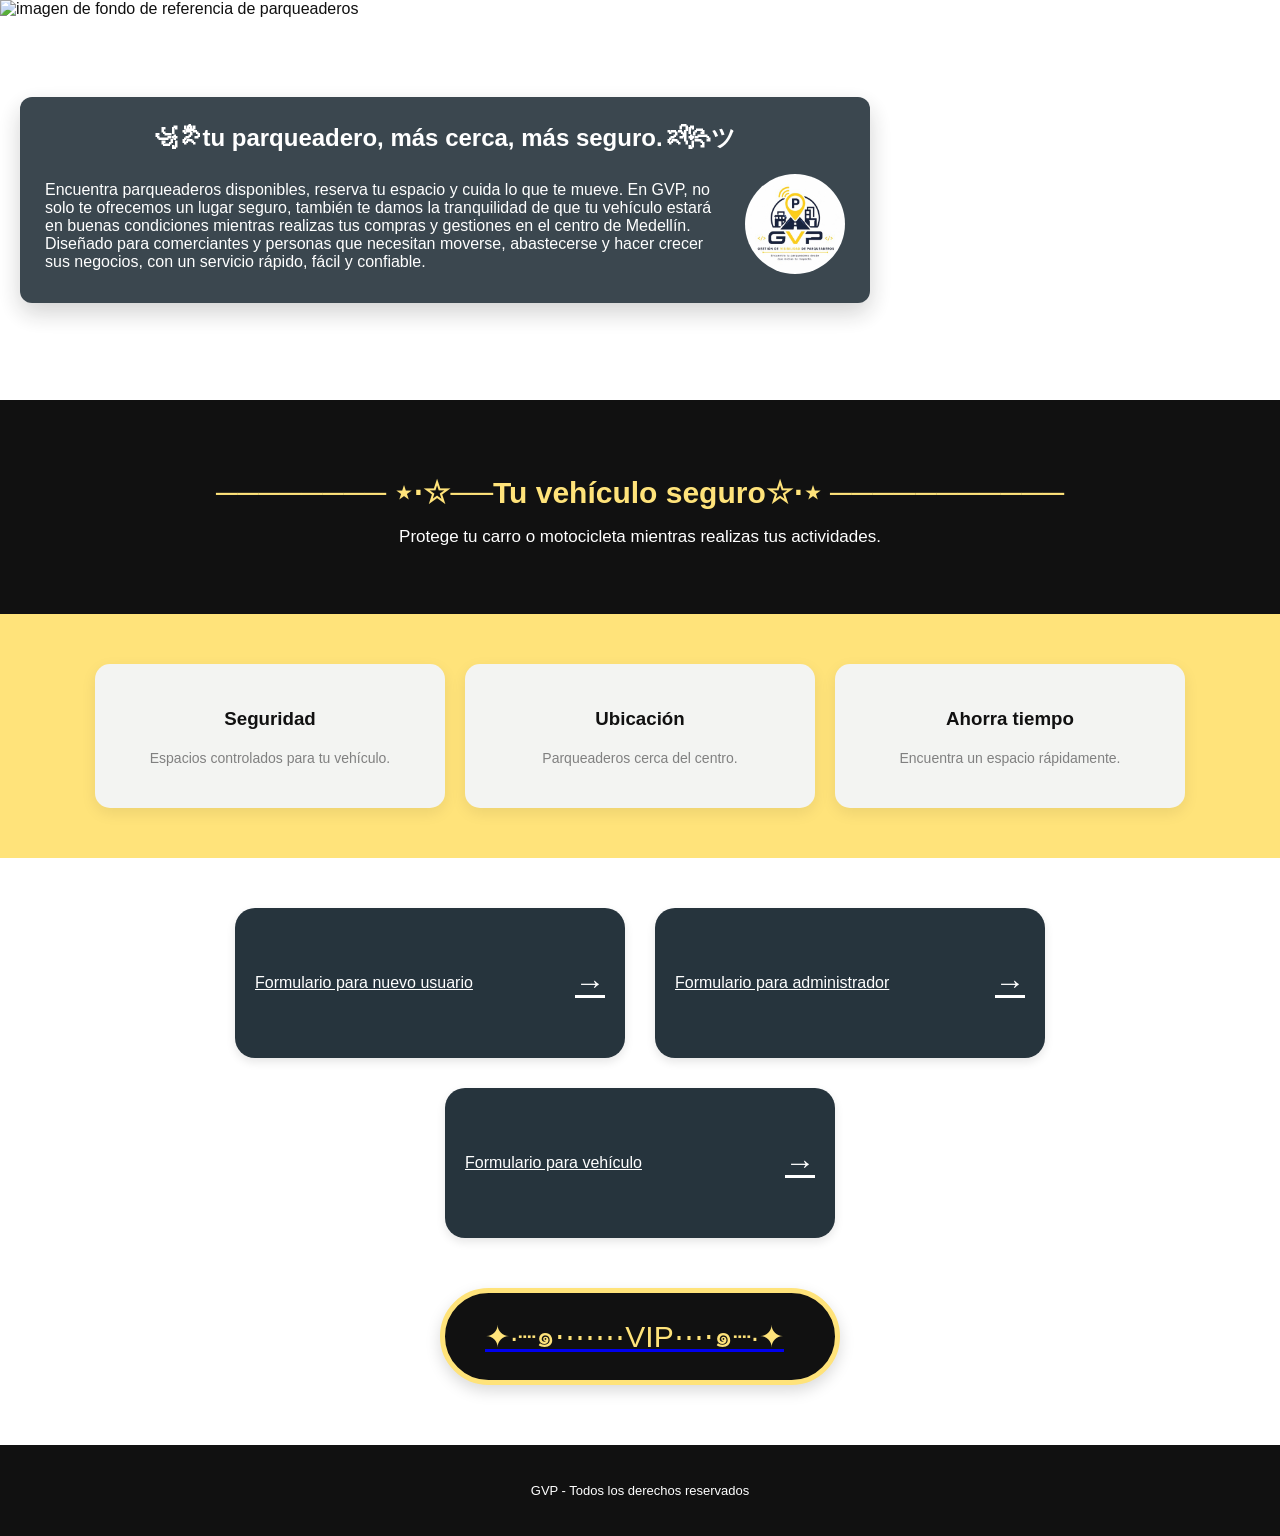
==== commit 44ff5aea: "merge finalizado" ====
--- a/index.html
+++ b/index.html
@@ -21,7 +21,7 @@
                     <p class="descripcion">
                         Encuentra parqueaderos disponibles, reserva tu espacio y cuida lo que te mueve. En GVP, no solo te ofrecemos un lugar seguro, también te damos la tranquilidad de que tu vehículo estará en buenas condiciones mientras realizas tus compras y gestiones en el centro de Medellín. Diseñado para comerciantes y personas que necesitan moverse, abastecerse y hacer crecer sus negocios, con un servicio rápido, fácil y confiable.
                     </p>
-         
+          
                     <div class="logo"> 
                         <img src="logos/logo.jpg" alt="logo" width="100" height="100">
                     </div> 
@@ -54,20 +54,20 @@
         </div>
 
         <div class="formularios">
-            <button class="boton usuario" onclick="mostrar('sec-usuario')">
+            <a href="registroUsuario.html" class="boton usuario">
                 Formulario para nuevo usuario
                 <span class="flecha">→</span>
-            </button>
+            </a>
 
-            <button class="boton administrador" onclick="mostrar('sec-parqueadero')">
+            <a href="parqueadero.html" class="boton administrador">
                 Formulario para administrador
                 <span class="flecha">→</span>
-            </button>
+            </a>
 
-            <button class="boton vehiculo" onclick="mostrar('sec-vehiculo')">
+            <a href="registroVehiculo.html" class="boton vehiculo">
                 Formulario para vehículo
                 <span class="flecha">→</span>
-            </button>
+            </a>
         </div>
 
         <div class="vip">
@@ -81,207 +81,5 @@
         </footer>
     </div>
 
-    <div id="sec-usuario" class="seccion">
-        <header class="menu-navegacion">
-            <input type="checkbox" id="menu-toggle-1" class="menu-toggle">
-            <label for="menu-toggle-1" class="menu-icon">☰ Menú</label>
-            
-            <nav class="menu-links">
-                <a onclick="mostrar('sec-inicio')">Inicio</a>
-                <a onclick="mostrar('sec-usuario')">Registro Usuario</a>
-                <a onclick="mostrar('sec-parqueadero')">Registro Parqueadero</a>
-                <a onclick="mostrar('sec-vehiculo')">Registro Vehículo</a>
-            </nav>
-        </header>
-
-        <div class="caja-formulario">
-            <h1>Registro de Usuario</h1>
-            <p>Ingresa la información del usuario</p>
-
-            <form onsubmit="event.preventDefault();">
-                <label for="nombre">Nombre Completo</label>
-                <input type="text" id="nombre" placeholder="Ej: Neil Torres" required>
-
-                <label for="nacimiento">Fecha de Nacimiento</label>
-                <input type="date" id="nacimiento" required>
-
-                <label for="cedula-user">Cédula de Ciudadanía</label>
-                <input type="text" id="cedula-user" placeholder="Ej: 1.045.532.146" required>
-
-                <label for="direccion">Dirección</label>
-                <input type="text" id="direccion" placeholder="Ej: calle 37 #42-32" required>
-
-                <label for="correo">Correo Electrónico</label>
-                <input type="email" id="correo" placeholder="Ej: usuario@correo.com" required>
-
-                <label for="ciudad">Ciudad</label>
-                <input type="text" id="ciudad" placeholder="Ej: Medellín" required>
-
-                <label for="telefono">Teléfono Principal</label>
-                <input type="tel" id="telefono" placeholder="Ej: 324 327 1387" required>
-
-                <label for="genero">Género</label>
-                <select id="genero" required>
-                    <option value="">Selecciona una opción</option>
-                    <option>Masculino</option>
-                    <option>Femenino</option>
-                    <option>Otro</option>
-                    <option>Prefiero no decirlo</option>
-                </select>
-
-                <label for="telefono-alterno">Teléfono Alterno</label>
-                <input type="tel" id="telefono-alterno" placeholder="Ej: 300 000 0000">
-
-                <label for="tipo">Tipo de Usuario</label>
-                <select id="tipo" required>
-                    <option value="">Selecciona una opción</option>
-                    <option>Cliente</option>
-                    <option>Dueño de Parqueadero</option>
-                </select>
-
-                <button type="submit" class="boton-guardar">Guardar Información</button>
-            </form>
-
-            <a onclick="mostrar('sec-inicio')" class="boton-salida">Regresar a la Página Principal</a>
-        </div>
-    </div>
-
-
-    <!-- ==================== REGISTRO DE PARQUEADERO ==================== -->
-    <div id="sec-parqueadero" class="seccion">
-        <header class="menu-navegacion">
-            <input type="checkbox" id="menu-toggle-2" class="menu-toggle">
-            <label for="menu-toggle-2" class="menu-icon">☰ Menú</label>
-            
-            <nav class="menu-links">
-                <a onclick="mostrar('sec-inicio')">Inicio</a>
-                <a onclick="mostrar('sec-usuario')">Registro Usuario</a>
-                <a onclick="mostrar('sec-parqueadero')">Registro Parqueadero</a>
-                <a onclick="mostrar('sec-vehiculo')">Registro Vehículo</a>
-            </nav>
-        </header>
-
-        <div class="caja-formulario">
-            <h1>Registro de Parqueadero</h1>
-            <p>Ingresa la información del propietario y del parqueadero</p>
-
-            <form onsubmit="event.preventDefault();">
-                <label for="propietario">Nombre del Propietario</label>
-                <input type="text" id="propietario" placeholder="Ej: Juan Pérez García" required>
-
-                <label for="cedula-prop">Cédula</label>
-                <input type="text" id="cedula-prop" placeholder="Ej: 1.234.567.890" required>
-
-                <label for="telefono-prop">Número de teléfono</label>
-                <input type="tel" id="telefono-prop" placeholder="Ej: 300 123 4567" required>
-
-                <label for="nombre-parqueadero">Nombre del Parqueadero</label>
-                <input type="text" id="nombre-parqueadero" placeholder="Ej: Parqueadero Centro" required>
-
-                <label for="direccion-parq">Dirección del parqueadero</label>
-                <input type="text" id="direccion-parq" placeholder="Ej: Calle 50 # 45-20" required>
-
-                <label for="tel-parq">Número de teléfono del parqueadero</label>
-                <input type="text" id="tel-parq" placeholder="Ej: 001" required>
-
-                <label for="nit">NIT del parqueadero</label>
-                <input type="text" id="nit" placeholder="Ej: 900.123.456-7" required>
-
-                <button type="submit" class="boton-guardar">Guardar información</button>
-            </form>
-
-            <a onclick="mostrar('sec-inicio')" class="boton-salida">Regresar a la Página Principal</a>
-        </div>
-    </div>
-
-
-    <!-- ==================== REGISTRO DE VEHÍCULO ==================== -->
-    <div id="sec-vehiculo" class="seccion">
-        <header class="menu-navegacion">
-            <input type="checkbox" id="menu-toggle-3" class="menu-toggle">
-            <label for="menu-toggle-3" class="menu-icon">☰ Menú</label>
-            
-            <nav class="menu-links">
-                <a onclick="mostrar('sec-inicio')">Inicio</a>
-                <a onclick="mostrar('sec-usuario')">Registro Usuario</a>
-                <a onclick="mostrar('sec-parqueadero')">Registro Parqueadero</a>
-                <a onclick="mostrar('sec-vehiculo')">Registro Vehículo</a>
-            </nav>
-        </header>
-
-        <div class="caja-formulario">
-            <h1>Registro de Vehículo</h1>
-            <p>Ingresa la información del vehículo</p>
-
-            <form onsubmit="event.preventDefault();">
-                <label for="marca">Marca del vehículo</label>
-                <select id="marca" required>
-                    <option value="">Selecciona una marca</option>
-                    <option>Toyota</option>
-                    <option>Chevrolet</option>
-                    <option>Mazda</option>
-                    <option>Renault</option>
-                    <option>Kia</option>
-                    <option>Nissan</option>
-                    <option>Yamaha (Moto)</option>
-                    <option>Honda (Moto)</option>
-                    <option>Suzuki (Moto)</option>
-                    <option>Otra</option>
-                </select>
-
-                <label for="modelo">Modelo / Línea</label>
-                <select id="modelo" required>
-                    <option value="">Selecciona un modelo</option>
-                    <option>Automóvil / Sedán</option>
-                    <option>Camioneta / SUV</option>
-                    <option>Campero</option>
-                    <option>Motocicleta (Scooter / Automática)</option>
-                    <option>Motocicleta (Deportiva / Mecánica)</option>
-                </select>
-
-                <label for="anio">Año del vehículo</label>
-                <select id="anio" required>
-                    <option value="">Selecciona el año</option>
-                    <option>2026</option>
-                    <option>2025</option>
-                    <option>2024</option>
-                    <option>2023</option>
-                    <option>2022</option>
-                    <option>2021</option>
-                    <option>2020 o anterior</option>
-                </select>
-
-                <label for="color">Color del Vehículo</label>
-                <select id="color" required>
-                    <option value="">Selecciona un color</option>
-                    <option>Negro</option>
-                    <option>Blanco</option>
-                    <option>Gris / Plata</option>
-                    <option>Rojo</option>
-                    <option>Azul</option>
-                    <option>Otro</option>
-                </select>
-
-                <label for="placa">Placa del vehículo</label>
-                <input type="text" id="placa" placeholder="Ej: ABC 123" required>
-
-                <button type="submit" class="boton-guardar">Guardar información</button>
-            </form>
-
-            <a onclick="mostrar('sec-inicio')" class="boton-salida">Regresar a la Página Principal</a>
-        </div>
-    </div>
-
-    <!-- Script de control de navegación entre vistas -->
-    <script>
-        function mostrar(idSeccion) {
-            var secciones = document.querySelectorAll('.seccion');
-            secciones.forEach(function(sec) {
-                sec.classList.remove('activa');
-            });
-            document.getElementById(idSeccion).classList.add('activa');
-            window.scrollTo(0, 0);
-        }
-    </script>
 </body>
 </html>
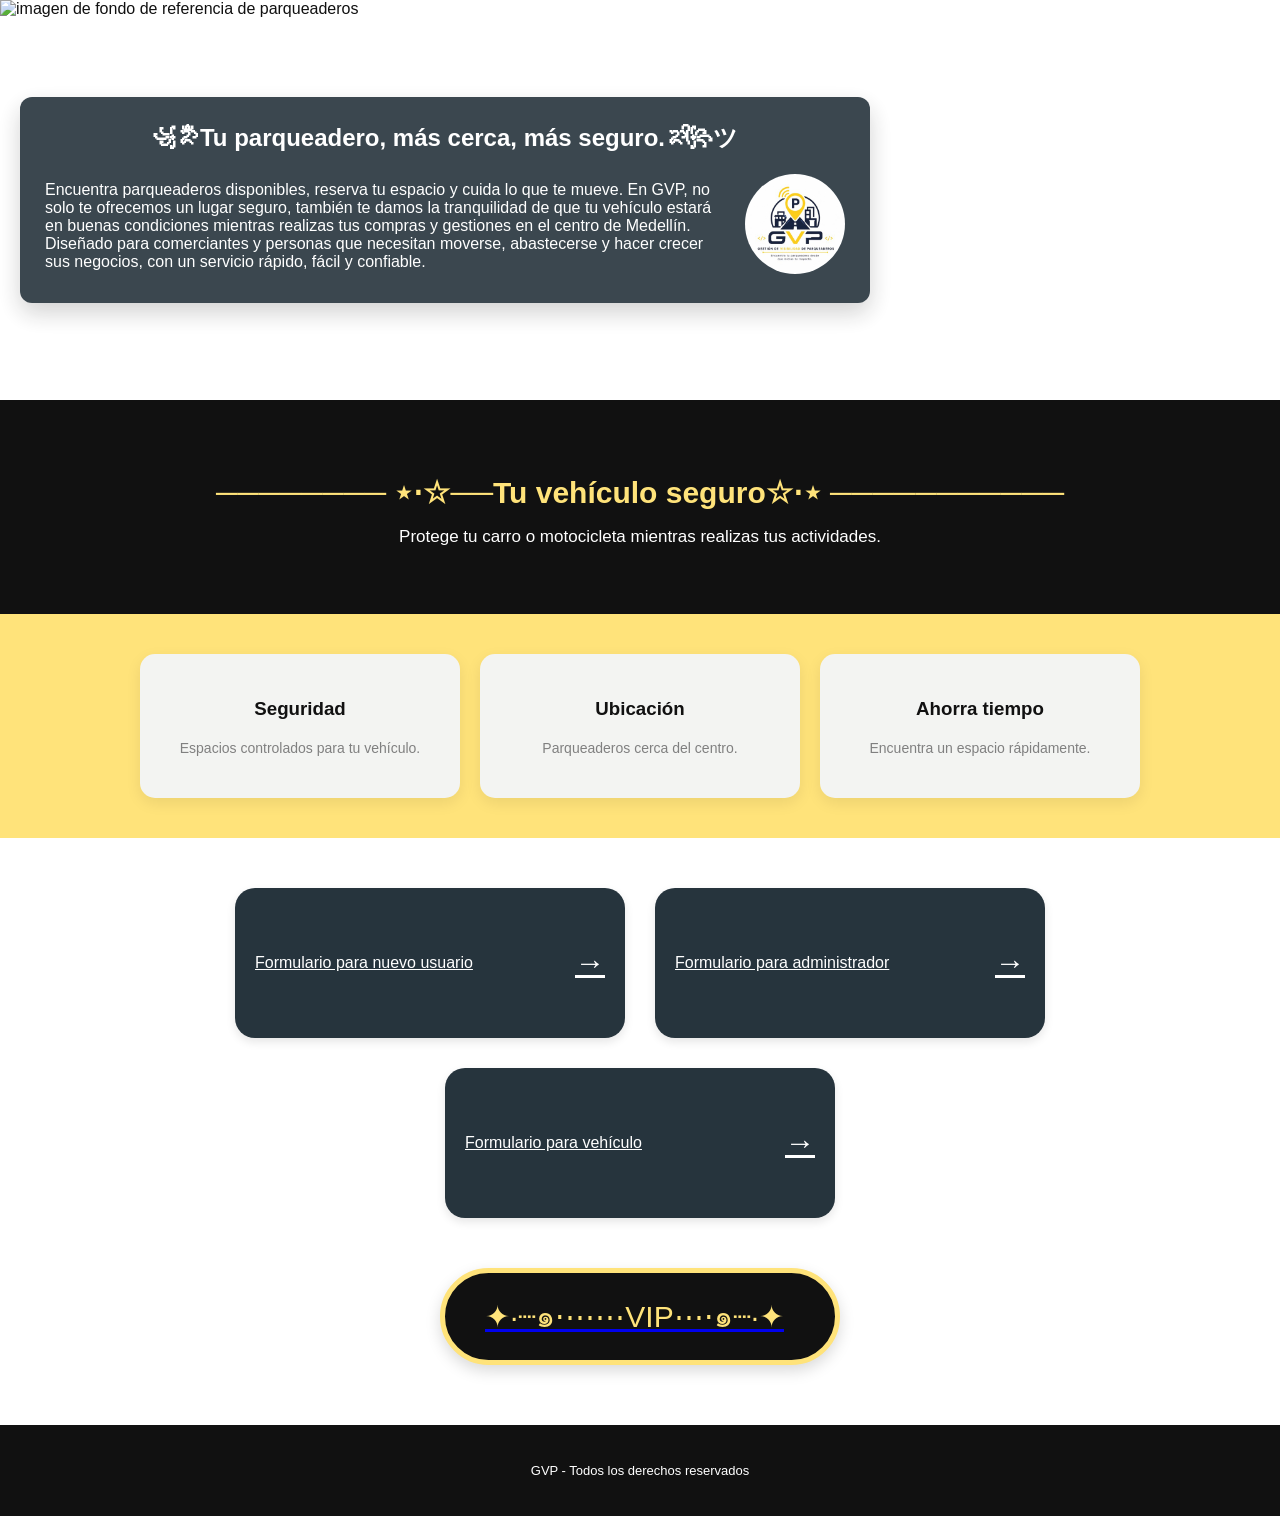
==== commit 688057ac: "Arreglo Responsive V4" ====
--- a/index.html
+++ b/index.html
@@ -15,7 +15,7 @@
             </div>
 
             <div class="text">
-                <h2>꧁ᬊᬁtu parqueadero, más cerca, más seguro.ᬊ᭄꧂ツ</h2>
+                <h2>꧁ᬊᬁTu parqueadero, más cerca, más seguro.ᬊ᭄꧂ツ</h2>
 
                 <div class="cuerpo-text">
                     <p class="descripcion">
--- a/styleindex.css
+++ b/styleindex.css
@@ -80,11 +80,48 @@
 }
 
 @media (max-width: 768px) {
+    /* 1. Ajustar el contenedor principal de la imagen para celulares */
+    .start, .img {
+        height: 380px; 
+    }
+
+    .img img {
+        height: 100%; /* Evita problemas con las barras de los navegadores móviles */
+    }
+
+    /* 2. Adaptar la caja de texto flotante */
     .text {
         left: 10px;
-        right: 10px;       /* Margen a la derecha en móviles */
-        width: auto;       /* Se adapta al espacio entre los márgenes */
-        padding: 15px;     /* Padding más cómodo para celular */
+        right: 10px;       
+        width: auto;       
+        padding: 18px;     
+        top: 50%;
+        transform: translateY(-50%);
+    }
+
+    /* 3. ¡CLAVE! Apilar el contenido interno (Logo y Descripción) en columna */
+    .cuerpo-text {
+        flex-direction: column; /* Apila los elementos verticalmente */
+        align-items: center;
+        text-align: center;
+        gap: 12px;
+    }
+
+    /* 4. Reducir tamaños de texto para pantallas pequeñas */
+    .text > h2 {
+        font-size: 20px;
+        margin-bottom: 10px;
+    }
+
+    .descripcion {
+        font-size: 13px;
+        line-height: 1.4;
+    }
+
+    /* 5. Asegurar un tamaño cómodo para el logo en móviles */
+    .logo img {
+        width: 75px;
+        height: 75px;
     }
 }
 
@@ -148,7 +185,7 @@
     font-size: 17px;
 }
 
-.beneficios {
+/* .beneficios {
     display: flex;
     justify-content: center;
     gap: 20px;
@@ -162,6 +199,28 @@
     text-align: center;
     background-color: #F3F4F2;
     border-radius: 15px;
+    box-shadow: 0 5px 15px rgba(0, 0, 0, 0.08);
+    transition: transform 0.3s ease, box-shadow 0.3s ease;
+} */
+
+.beneficios {
+    display: flex;
+    justify-content: center;
+    flex-wrap: wrap;          /* CLAVE: Permite que las tarjetas bajen a la siguiente línea en pantallas pequeñas */
+    gap: 20px;
+    padding: 40px 20px;
+    background-color: var(--amarillo);
+    box-sizing: border-box;
+}
+
+.beneficio {
+    width: 100%;              /* En celulares ocupará todo el ancho disponible */
+    max-width: 320px;         /* Límite de ancho para que en PC se vean ordenadas */
+    padding: 25px;
+    text-align: center;
+    background-color: #F3F4F2;
+    border-radius: 15px;
+    box-sizing: border-box;   /* Evita que el padding expanda el ancho de la tarjeta */
     box-shadow: 0 5px 15px rgba(0, 0, 0, 0.08);
     transition: transform 0.3s ease, box-shadow 0.3s ease;
 }
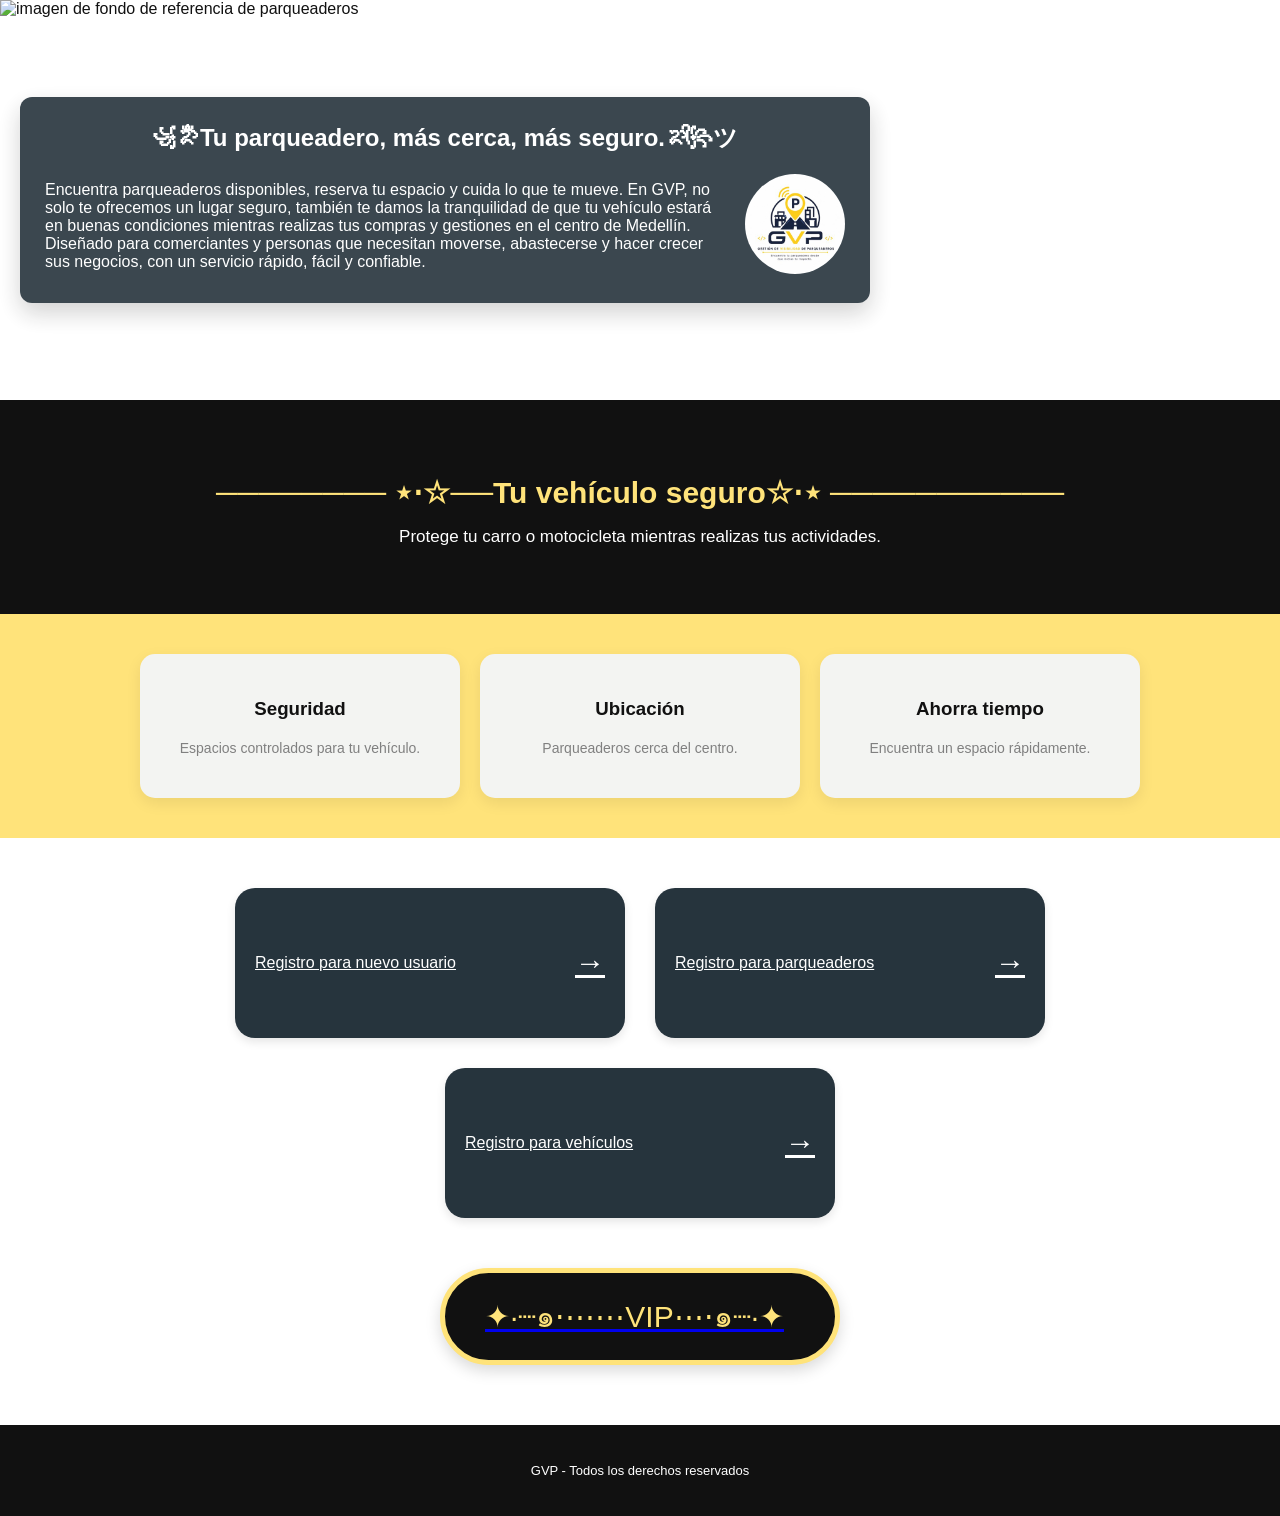
==== commit db64b83e: "Arreglo Responsive V4" ====
--- a/index.html
+++ b/index.html
@@ -55,17 +55,17 @@
 
         <div class="formularios">
             <a href="registroUsuario.html" class="boton usuario">
-                Formulario para nuevo usuario
+                Registro para nuevo usuario
                 <span class="flecha">→</span>
             </a>
 
             <a href="parqueadero.html" class="boton administrador">
-                Formulario para administrador
+                Registro para parqueaderos
                 <span class="flecha">→</span>
             </a>
 
             <a href="registroVehiculo.html" class="boton vehiculo">
-                Formulario para vehículo
+                Registro para vehículos
                 <span class="flecha">→</span>
             </a>
         </div>
